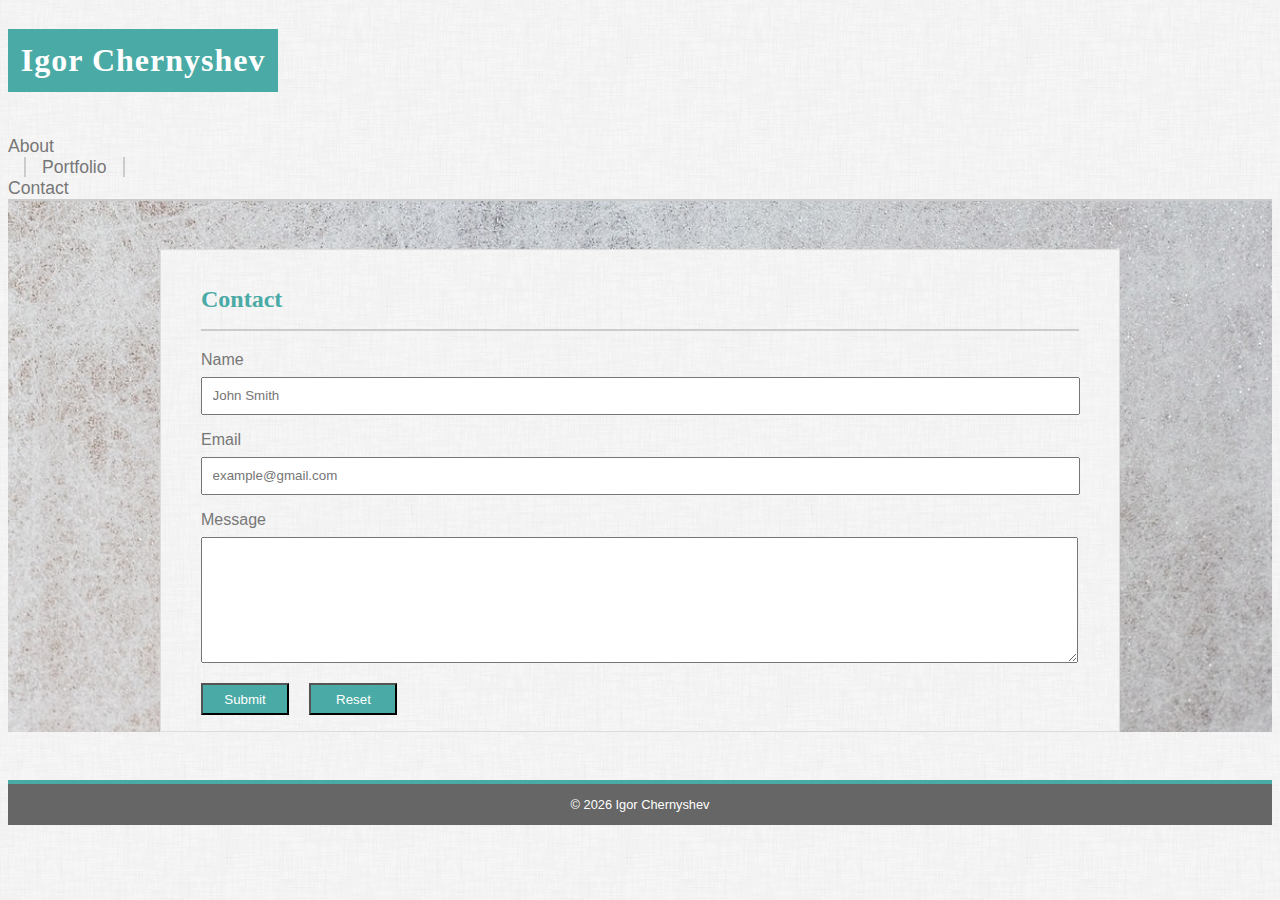
==== contact.html @ 224f3590 "homepage mobile size finished" ====
<!doctype html>
<html lang="en">

<head>
  <!-- Required meta tags -->
  <meta charset="utf-8">
  <meta name="viewport" content="width=device-width, initial-scale=1, shrink-to-fit=no">

  <!-- Bootstrap CSS -->
  <link rel="stylesheet" href="https://stackpath.bootstrapcdn.com/bootstrap/4.1.1/css/bootstrap.min.css" integrity="sha384-WskhaSGFgHYWDcbwN70/dfYBj47jz9qbsMId/iRN3ewGhXQFZCSftd1LZCfmhktB"
    crossorigin="anonymous">

  <link rel="icon" type="image/png" href="./assets/images/brackets.png">
  <link rel="stylesheet" href="./assets/css/normalize.css">
  <link rel="stylesheet" href="./assets/css/style.css">
  <title>Portfolio Bootstrap</title>
</head>

<body>
  <header>
    <a href="./index.html">
      <h1 class="m-0">Igor Chernyshev</h1>
    </a>
    <nav class="container py-2">
      <div class="row mx-0">
        <div class="col">
          <a href="./index.html">About</a>
        </div>
        <div class="col">
          <a class="portfolio" href="./portfolio.html">Portfolio</a>
        </div>
        <div class="col">
          <a href="./contact.html">Contact</a>
        </div>
      </div>
    </nav>
  </header>
  <div class="container">
    <section>
      <div class="content">
        <h2>Contact</h2>
        <form action="contact.html" method="GET">
          <label>Name
            <input type="text" placeholder="John Smith">
          </label>
          <label>Email
            <input type="email" placeholder="example@gmail.com">
          </label>
          <label>Message
            <textarea name="" id="" cols="30" rows="7"></textarea>
          </label>
          <button type="submit">Submit</button>
          <button type="reset">Reset</button>
        </form>
      </div>
    </section>
  </div>

  <footer>
    <p class="footer">&copy;
      <span id="year"></span> Igor Chernyshev</p>
  </footer>


  <!-- Optional JavaScript -->
  <!-- jQuery first, then Popper.js, then Bootstrap JS -->
  <script src="https://code.jquery.com/jquery-3.3.1.slim.min.js" integrity="sha384-q8i/X+965DzO0rT7abK41JStQIAqVgRVzpbzo5smXKp4YfRvH+8abtTE1Pi6jizo"
    crossorigin="anonymous"></script>
  <script src="https://cdnjs.cloudflare.com/ajax/libs/popper.js/1.14.3/umd/popper.min.js" integrity="sha384-ZMP7rVo3mIykV+2+9J3UJ46jBk0WLaUAdn689aCwoqbBJiSnjAK/l8WvCWPIPm49"
    crossorigin="anonymous"></script>
  <script src="https://stackpath.bootstrapcdn.com/bootstrap/4.1.1/js/bootstrap.min.js" integrity="sha384-smHYKdLADwkXOn1EmN1qk/HfnUcbVRZyYmZ4qpPea6sjB/pTJ0euyQp0Mk8ck+5T"
    crossorigin="anonymous"></script>
  <script src="./assets/scripts/script.js"></script>
</body>

</html>
---- assets/css/style.css ----
body {
  box-sizing: border-box;
  font-family: 'Arial', 'Helvetica Neue', Helvetica, sans-serif;
  color: #777;
  background-image: url('../images/dust_scratches.png');
}

h1,
h2 {
  font-family: 'Georgia', Times, 'Times New Roman', serif;
}

nav {
  box-sizing: border-box;
  max-width: 370px;
}

nav a {
  color: #777;
  cursor: pointer;
  font-size: 1.1rem;
  transition: 0.2s;
}

nav a:hover {
  color: #4aaaa5;
  text-decoration: none;
}
a.portfolio {
  padding: 0 34px;
  border-right: 2px solid #ccc;
  border-left: 2px solid #ccc;
}

section {
  background-image: url('../images/dust_scratches.png');
  clear: both;
  width: 340px;
  margin: 1.7rem auto;
}

h1 {
  text-align: center;
  background-color: #4aaaa5;
  color: #fff;
  padding: 0.8rem;
  letter-spacing: 1px;
  /* margin: 0; */
}

h2 {
  color: #4aaaa5;
  padding: 1rem 0;
  border-bottom: 2px solid #ccc;
}

p a {
  color: #4aaaa5;
}

a {
  text-decoration: none;
}

div.content {
  padding: 0 2.5rem;
  padding-bottom: 1rem;
  border: 1px solid #ddd;
}

div.content p {
  line-height: 1.5rem;
}

img.profile {
  width: 100%;
  margin-right: 1.4rem;
}

div.container {
  flex: 1 0 auto;
  /* background-color: #ededed; */
  background-image: url('../images/pattern.jpg');
  background-attachment: fixed;
  border-top: 2px solid #ccc;
  background-repeat: no-repeat;
  background-size: cover;
}

footer {
  flex-shrink: 0;
  border-top: 4px solid #4aaaa5;
}

footer p {
  margin: 0;
  font-size: 80%;
  text-align: center;
  padding: 0.8rem 0;
  background-color: #666;
  color: #fff;
}

input,
textarea {
  width: 97.5%;
  padding: 0.6rem;
  outline: none;
  margin-bottom: 1rem;
  margin-top: 0.5rem;
}

button {
  width: 5.5rem;
  height: 2rem;
  line-height: 0.2rem;
  margin-right: 16px;
  color: #fff;
  background-color: #4aaaa5;
  outline: 0;
  cursor: pointer;
  transition: 0.2s;
}

button:hover {
  background-color: #fff;
  color: #4aaaa5;
  border: 2px solid #4aaaa5;
}

div.portfolio {
  display: inline-block;
  height: 12.3rem;
  margin-right: 2rem;
  margin-bottom: 3rem;
  transition: 0.4s;
}

div.portfolio:hover {
  box-shadow: 0 0 10px 2px rgba(0, 0, 0, 0.3);
}

img.game {
  width: 258px;
}

h3.image-text {
  position: relative;
  text-align: center;
  padding: 5px;
  width: 248px;
  bottom: 23px;
  left: 0;
  background-color: #4aaaa5;
  color: #fff;
}

/* Small */
@media screen and (min-width: 640px) {
  /* header,
  section {
    width: 590px;
    margin: 0 auto;
  } */

  h1 {
    display: inline-block;
  }

  /* section {
    margin: 2rem auto;
  } */
  /* nav {
    float: right;
    width: auto;
  } */

  /* a.portfolio {
    margin: 0 0.8rem;
    padding: 0 0.8rem;
  } */

  div.wrapper {
    padding: 1rem 0;
    margin: 0;
  }

  img.profile {
    float: left;
    width: 150px;
  }

  div.portfolio {
    margin-right: 0;
    height: 11.3rem;
  }

  div.portfolio:nth-of-type(odd) {
    margin-right: 2rem;
  }

  img.game {
    width: 235px;
  }

  h3.image-text {
    width: 225px;
  }
}

/* Medium */
@media screen and (min-width: 768px) {
  header {
    width: 740px;
  }

  section {
    transform: translateX(-4.7rem);
  }

  h1 {
    display: inline-block;
  }
  nav {
    margin: 1.4rem 0 0 0;
  }

  div.portfolio {
    height: 11.3rem;
  }
  a.portfolio {
    margin: 0 1rem;
    padding: 0 1rem;
  }
  img.game {
    width: 235px;
  }
  h3.image-text {
    width: 225px;
  }
}

/* Large */
@media screen and (min-width: 980px) {
  header,
  section {
    width: 960px;
    transform: none;
  }

  section {
    margin: 3rem auto;
  }

  img.profile {
    margin-bottom: 1rem;
  }

  div.portfolio {
    height: 13.7rem;
  }

  img.game {
    width: 294px;
  }
  h3.image-text {
    width: 284px;
  }
}
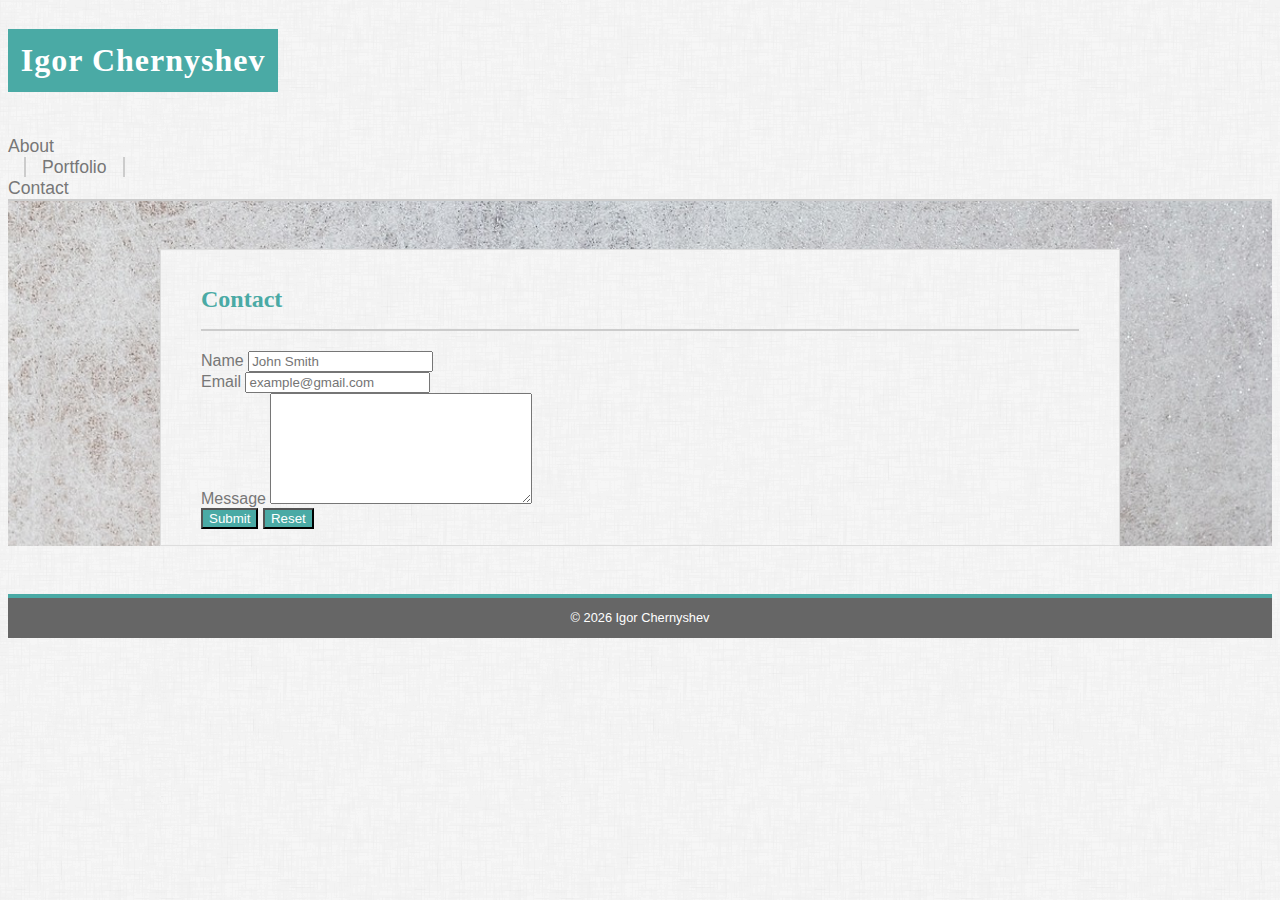
==== commit 2ff9d1bb: "implemented bootstrap for mobile" ====
--- a/contact.html
+++ b/contact.html
@@ -1,5 +1,5 @@
 <!doctype html>
-<html lang="en">
+<html lang="en" class="h-100">
 
 <head>
   <!-- Required meta tags -->
@@ -11,12 +11,11 @@
     crossorigin="anonymous">
 
   <link rel="icon" type="image/png" href="./assets/images/brackets.png">
-  <link rel="stylesheet" href="./assets/css/normalize.css">
   <link rel="stylesheet" href="./assets/css/style.css">
   <title>Portfolio Bootstrap</title>
 </head>
 
-<body>
+<body class="d-flex flex-column h-100">
   <header>
     <a href="./index.html">
       <h1 class="m-0">Igor Chernyshev</h1>
@@ -38,19 +37,22 @@
   <div class="container">
     <section>
       <div class="content">
-        <h2>Contact</h2>
-        <form action="contact.html" method="GET">
-          <label>Name
-            <input type="text" placeholder="John Smith">
-          </label>
-          <label>Email
-            <input type="email" placeholder="example@gmail.com">
-          </label>
-          <label>Message
-            <textarea name="" id="" cols="30" rows="7"></textarea>
-          </label>
-          <button type="submit">Submit</button>
-          <button type="reset">Reset</button>
+        <h2 class="mb-4">Contact</h2>
+        <form action="./contact.html">
+          <div class="form-group">
+            <label class="mb-1" for="name">Name</label>
+            <input id="name" class="form-control" type="text" placeholder="John Smith">
+          </div>
+          <div class="form-group">
+            <label class="mb-1" for="email">Email</label>
+            <input id="email" class="form-control" type="email" placeholder="example@gmail.com">
+          </div>
+          <div class="form-group">
+            <label class="mb-1" for="message">Message</label>
+            <textarea class="form-control" name="message" id="message" cols="30" rows="7"></textarea>
+          </div>
+          <button class="btn mr-3" type="submit">Submit</button>
+          <button class="btn" type="Reset">Reset</button>
         </form>
       </div>
     </section>
--- a/assets/css/style.css
+++ b/assets/css/style.css
@@ -10,8 +10,25 @@
   font-family: 'Georgia', Times, 'Times New Roman', serif;
 }
 
+h1 {
+  text-align: center;
+  background-color: #4aaaa5;
+  color: #fff;
+  padding: 0.8rem;
+  letter-spacing: 1px;
+}
+
+h2 {
+  color: #4aaaa5;
+  padding: 1rem 0;
+  border-bottom: 2px solid #ccc;
+}
+
+a:hover {
+  text-decoration: none;
+}
+
 nav {
-  box-sizing: border-box;
   max-width: 370px;
 }
 
@@ -39,21 +56,6 @@
   margin: 1.7rem auto;
 }
 
-h1 {
-  text-align: center;
-  background-color: #4aaaa5;
-  color: #fff;
-  padding: 0.8rem;
-  letter-spacing: 1px;
-  /* margin: 0; */
-}
-
-h2 {
-  color: #4aaaa5;
-  padding: 1rem 0;
-  border-bottom: 2px solid #ccc;
-}
-
 p a {
   color: #4aaaa5;
 }
@@ -79,7 +81,6 @@
 
 div.container {
   flex: 1 0 auto;
-  /* background-color: #ededed; */
   background-image: url('../images/pattern.jpg');
   background-attachment: fixed;
   border-top: 2px solid #ccc;
@@ -101,38 +102,23 @@
   color: #fff;
 }
 
-input,
-textarea {
-  width: 97.5%;
-  padding: 0.6rem;
+button {
+  color: #fff;
+  background-color: #4aaaa5;
   outline: none;
-  margin-bottom: 1rem;
-  margin-top: 0.5rem;
-}
-
-button {
-  width: 5.5rem;
-  height: 2rem;
-  line-height: 0.2rem;
-  margin-right: 16px;
-  color: #fff;
-  background-color: #4aaaa5;
-  outline: 0;
-  cursor: pointer;
   transition: 0.2s;
 }
 
 button:hover {
   background-color: #fff;
   color: #4aaaa5;
-  border: 2px solid #4aaaa5;
+  border-color: #4aaaa5;
 }
 
 div.portfolio {
   display: inline-block;
-  height: 12.3rem;
-  margin-right: 2rem;
-  margin-bottom: 3rem;
+  height: 12.7rem;
+  /* margin-bottom: 3rem; */
   transition: 0.4s;
 }
 
@@ -144,12 +130,11 @@
   width: 258px;
 }
 
-h3.image-text {
+h4.image-text {
   position: relative;
   text-align: center;
   padding: 5px;
-  width: 248px;
-  bottom: 23px;
+  width: 258px;
   left: 0;
   background-color: #4aaaa5;
   color: #fff;
@@ -180,12 +165,12 @@
     padding: 0 0.8rem;
   } */
 
-  div.wrapper {
+  /* div.wrapper {
     padding: 1rem 0;
     margin: 0;
-  }
-
-  img.profile {
+  } */
+
+  /* img.profile {
     float: left;
     width: 150px;
   }
@@ -205,7 +190,7 @@
 
   h3.image-text {
     width: 225px;
-  }
+  } */
 }
 
 /* Medium */
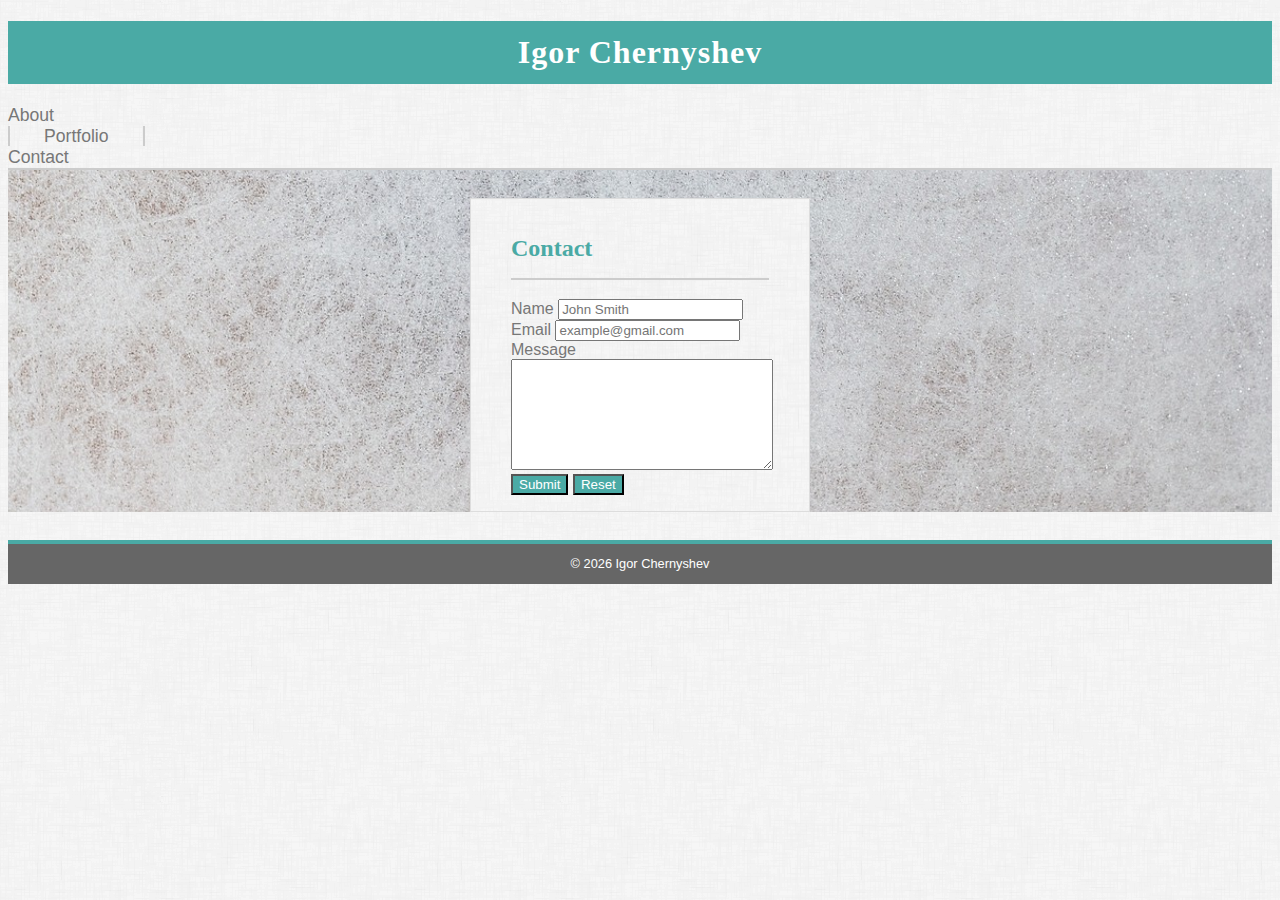
==== commit 3920339b: "changed container to container-fluid" ====
--- a/contact.html
+++ b/contact.html
@@ -20,7 +20,7 @@
     <a href="./index.html">
       <h1 class="m-0">Igor Chernyshev</h1>
     </a>
-    <nav class="container py-2">
+    <nav class="container-fluid py-2">
       <div class="row mx-0">
         <div class="col">
           <a href="./index.html">About</a>
@@ -34,7 +34,7 @@
       </div>
     </nav>
   </header>
-  <div class="container">
+  <div class="container-fluid">
     <section>
       <div class="content">
         <h2 class="mb-4">Contact</h2>
--- a/assets/css/style.css
+++ b/assets/css/style.css
@@ -79,7 +79,7 @@
   margin-right: 1.4rem;
 }
 
-div.container {
+div.container-fluid {
   flex: 1 0 auto;
   background-image: url('../images/pattern.jpg');
   background-attachment: fixed;
@@ -141,36 +141,36 @@
 }
 
 /* Small */
-@media screen and (min-width: 640px) {
-  /* header,
+/* @media screen and (min-width: 640px) { */
+/* header,
   section {
     width: 590px;
     margin: 0 auto;
   } */
 
-  h1 {
+/* h1 {
     display: inline-block;
-  }
-
-  /* section {
+  } */
+
+/* section {
     margin: 2rem auto;
   } */
-  /* nav {
+/* nav {
     float: right;
     width: auto;
   } */
 
-  /* a.portfolio {
+/* a.portfolio {
     margin: 0 0.8rem;
     padding: 0 0.8rem;
   } */
 
-  /* div.wrapper {
+/* div.wrapper {
     padding: 1rem 0;
     margin: 0;
   } */
 
-  /* img.profile {
+/* img.profile {
     float: left;
     width: 150px;
   }
@@ -191,10 +191,10 @@
   h3.image-text {
     width: 225px;
   } */
-}
+/* } */
 
 /* Medium */
-@media screen and (min-width: 768px) {
+/* @media screen and (min-width: 768px) {
   header {
     width: 740px;
   }
@@ -223,10 +223,10 @@
   h3.image-text {
     width: 225px;
   }
-}
+} */
 
 /* Large */
-@media screen and (min-width: 980px) {
+/* @media screen and (min-width: 980px) {
   header,
   section {
     width: 960px;
@@ -251,4 +251,4 @@
   h3.image-text {
     width: 284px;
   }
-}
+} */
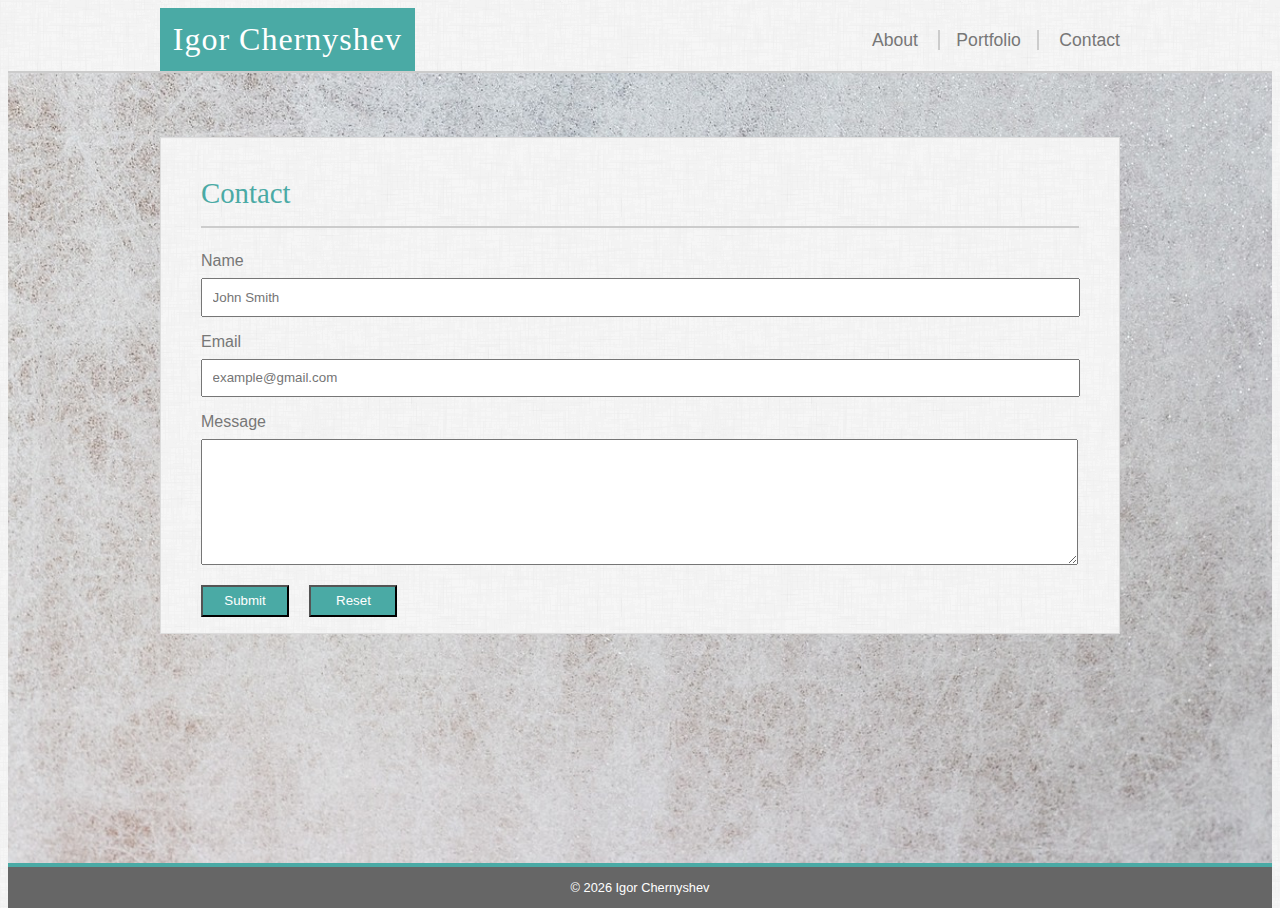
==== commit a53008dd: "bootstrap starter" ====
--- a/contact.html
+++ b/contact.html
@@ -1,5 +1,5 @@
 <!doctype html>
-<html lang="en" class="h-100">
+<html lang="en">
 
 <head>
   <!-- Required meta tags -->
@@ -12,47 +12,36 @@
 
   <link rel="icon" type="image/png" href="./assets/images/brackets.png">
   <link rel="stylesheet" href="./assets/css/style.css">
-  <title>Portfolio Bootstrap</title>
+  <title>Portfolio with Media Queries</title>
 </head>
 
-<body class="d-flex flex-column h-100">
+<body>
   <header>
     <a href="./index.html">
-      <h1 class="m-0">Igor Chernyshev</h1>
+      <h1>Igor Chernyshev</h1>
     </a>
-    <nav class="container-fluid py-2">
-      <div class="row mx-0">
-        <div class="col">
-          <a href="./index.html">About</a>
-        </div>
-        <div class="col">
-          <a class="portfolio" href="./portfolio.html">Portfolio</a>
-        </div>
-        <div class="col">
-          <a href="./contact.html">Contact</a>
-        </div>
-      </div>
+    <nav>
+      <a href="index.html">About</a>
+      <a class="portfolio" href="portfolio.html">Portfolio</a>
+      <a href="contact.html">Contact</a>
     </nav>
   </header>
-  <div class="container-fluid">
+  <div class="wrapper">
     <section>
       <div class="content">
-        <h2 class="mb-4">Contact</h2>
-        <form action="./contact.html">
-          <div class="form-group">
-            <label class="mb-1" for="name">Name</label>
-            <input id="name" class="form-control" type="text" placeholder="John Smith">
-          </div>
-          <div class="form-group">
-            <label class="mb-1" for="email">Email</label>
-            <input id="email" class="form-control" type="email" placeholder="example@gmail.com">
-          </div>
-          <div class="form-group">
-            <label class="mb-1" for="message">Message</label>
-            <textarea class="form-control" name="message" id="message" cols="30" rows="7"></textarea>
-          </div>
-          <button class="btn mr-3" type="submit">Submit</button>
-          <button class="btn" type="Reset">Reset</button>
+        <h2>Contact</h2>
+        <form action="contact.html" method="GET">
+          <label>Name
+            <input type="text" placeholder="John Smith">
+          </label>
+          <label>Email
+            <input type="email" placeholder="example@gmail.com">
+          </label>
+          <label>Message
+            <textarea name="" id="" cols="30" rows="7"></textarea>
+          </label>
+          <button type="submit">Submit</button>
+          <button type="reset">Reset</button>
         </form>
       </div>
     </section>
@@ -62,8 +51,6 @@
     <p class="footer">&copy;
       <span id="year"></span> Igor Chernyshev</p>
   </footer>
-
-
   <!-- Optional JavaScript -->
   <!-- jQuery first, then Popper.js, then Bootstrap JS -->
   <script src="https://code.jquery.com/jquery-3.3.1.slim.min.js" integrity="sha384-q8i/X+965DzO0rT7abK41JStQIAqVgRVzpbzo5smXKp4YfRvH+8abtTE1Pi6jizo"
--- a/assets/css/style.css
+++ b/assets/css/style.css
@@ -1,13 +1,29 @@
+html,
+body {
+  height: 100%;
+}
+
 body {
   box-sizing: border-box;
   font-family: 'Arial', 'Helvetica Neue', Helvetica, sans-serif;
   color: #777;
+  /* I only used flexbox for sticky footer*/
+  display: flex;
+  flex-direction: column;
   background-image: url('../images/dust_scratches.png');
 }
 
 h1,
 h2 {
   font-family: 'Georgia', Times, 'Times New Roman', serif;
+  font-weight: 400;
+}
+
+section {
+  background-image: url('../images/dust_scratches.png');
+  clear: both;
+  width: 340px;
+  margin: 1.7rem auto;
 }
 
 h1 {
@@ -16,20 +32,22 @@
   color: #fff;
   padding: 0.8rem;
   letter-spacing: 1px;
+  margin: 0;
 }
 
 h2 {
+  font-size: 1.8rem;
   color: #4aaaa5;
   padding: 1rem 0;
   border-bottom: 2px solid #ccc;
 }
 
-a:hover {
+p a {
+  color: #4aaaa5;
+}
+
+a {
   text-decoration: none;
-}
-
-nav {
-  max-width: 370px;
 }
 
 nav a {
@@ -41,27 +59,18 @@
 
 nav a:hover {
   color: #4aaaa5;
-  text-decoration: none;
-}
+}
+
 a.portfolio {
-  padding: 0 34px;
+  margin: 0 1.4rem;
+  padding: 0 1.4rem;
   border-right: 2px solid #ccc;
   border-left: 2px solid #ccc;
 }
 
-section {
-  background-image: url('../images/dust_scratches.png');
-  clear: both;
-  width: 340px;
-  margin: 1.7rem auto;
-}
-
-p a {
-  color: #4aaaa5;
-}
-
-a {
-  text-decoration: none;
+nav {
+  width: 274px;
+  margin: 1rem auto;
 }
 
 div.content {
@@ -79,8 +88,9 @@
   margin-right: 1.4rem;
 }
 
-div.container-fluid {
+div.wrapper {
   flex: 1 0 auto;
+  /* background-color: #ededed; */
   background-image: url('../images/pattern.jpg');
   background-attachment: fixed;
   border-top: 2px solid #ccc;
@@ -102,23 +112,38 @@
   color: #fff;
 }
 
+input,
+textarea {
+  width: 97.5%;
+  padding: 0.6rem;
+  outline: none;
+  margin-bottom: 1rem;
+  margin-top: 0.5rem;
+}
+
 button {
+  width: 5.5rem;
+  height: 2rem;
+  line-height: 0.2rem;
+  margin-right: 16px;
   color: #fff;
   background-color: #4aaaa5;
-  outline: none;
+  outline: 0;
+  cursor: pointer;
   transition: 0.2s;
 }
 
 button:hover {
   background-color: #fff;
   color: #4aaaa5;
-  border-color: #4aaaa5;
+  border: 2px solid #4aaaa5;
 }
 
 div.portfolio {
   display: inline-block;
-  height: 12.7rem;
-  /* margin-bottom: 3rem; */
+  height: 12.3rem;
+  margin-right: 2rem;
+  margin-bottom: 3rem;
   transition: 0.4s;
 }
 
@@ -130,47 +155,48 @@
   width: 258px;
 }
 
-h4.image-text {
+h3.image-text {
   position: relative;
   text-align: center;
   padding: 5px;
-  width: 258px;
+  width: 248px;
+  bottom: 23px;
   left: 0;
   background-color: #4aaaa5;
   color: #fff;
 }
 
 /* Small */
-/* @media screen and (min-width: 640px) { */
-/* header,
+@media screen and (min-width: 640px) {
+  header,
   section {
     width: 590px;
     margin: 0 auto;
-  } */
-
-/* h1 {
+  }
+
+  h1 {
     display: inline-block;
-  } */
-
-/* section {
+  }
+
+  section {
     margin: 2rem auto;
-  } */
-/* nav {
+  }
+  nav {
     float: right;
     width: auto;
-  } */
-
-/* a.portfolio {
+  }
+
+  a.portfolio {
     margin: 0 0.8rem;
     padding: 0 0.8rem;
-  } */
-
-/* div.wrapper {
+  }
+
+  div.wrapper {
     padding: 1rem 0;
     margin: 0;
-  } */
-
-/* img.profile {
+  }
+
+  img.profile {
     float: left;
     width: 150px;
   }
@@ -190,11 +216,11 @@
 
   h3.image-text {
     width: 225px;
-  } */
-/* } */
+  }
+}
 
 /* Medium */
-/* @media screen and (min-width: 768px) {
+@media screen and (min-width: 768px) {
   header {
     width: 740px;
   }
@@ -223,10 +249,10 @@
   h3.image-text {
     width: 225px;
   }
-} */
+}
 
 /* Large */
-/* @media screen and (min-width: 980px) {
+@media screen and (min-width: 980px) {
   header,
   section {
     width: 960px;
@@ -251,4 +277,4 @@
   h3.image-text {
     width: 284px;
   }
-} */
+}
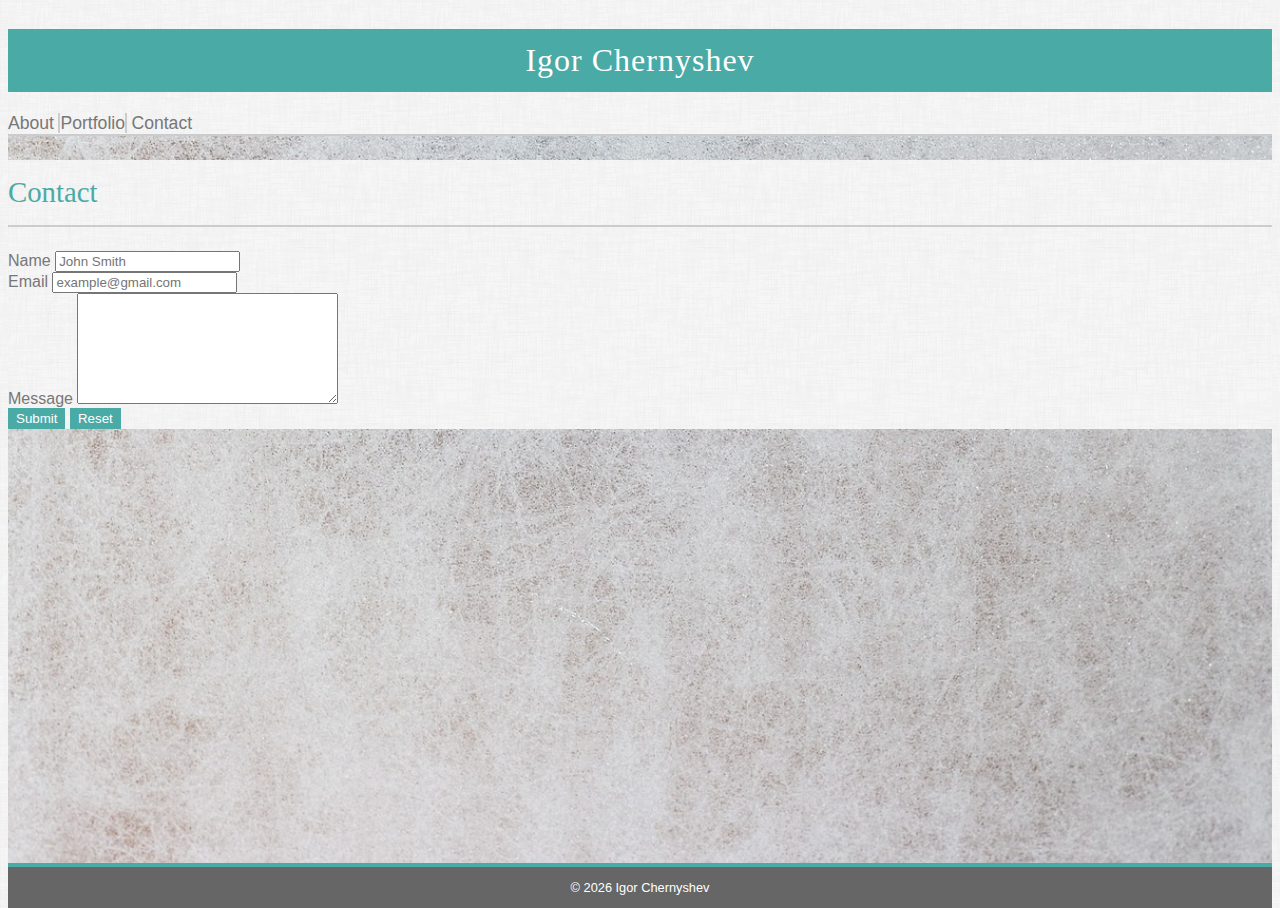
==== commit 1a5a5f64: "adjustments for xl size screen" ====
--- a/contact.html
+++ b/contact.html
@@ -16,32 +16,37 @@
 </head>
 
 <body>
-  <header>
-    <a href="./index.html">
-      <h1>Igor Chernyshev</h1>
-    </a>
-    <nav>
-      <a href="index.html">About</a>
-      <a class="portfolio" href="portfolio.html">Portfolio</a>
-      <a href="contact.html">Contact</a>
-    </nav>
+  <header class="container-fluid">
+    <div class="row">
+      <a class="col-12 col-sm-6 px-0 ml-sm-4 ml-md-4 d-sm-inline-block mr-sm-auto" href="./index.html">
+        <h1 class="ml-md-3 mb-0 d-sm-inline-block">Igor Chernyshev</h1>
+      </a>
+      <nav class="col-12 col-sm-5 col-md-4 mt-sm-3 mr-sm-4 mr-md-5 text-center text-sm-right p-3 p-sm-0">
+        <a class="mr-4 mr-sm-1" href="./index.html">About</a>
+        <a class="portfolio px-4 px-sm-2" href="./portfolio.html">Portfolio</a>
+        <a class="ml-4 ml-sm-1" href="./contact.html">Contact</a>
+      </nav>
+    </div>
   </header>
   <div class="wrapper">
     <section>
       <div class="content">
-        <h2>Contact</h2>
-        <form action="contact.html" method="GET">
-          <label>Name
-            <input type="text" placeholder="John Smith">
-          </label>
-          <label>Email
-            <input type="email" placeholder="example@gmail.com">
-          </label>
-          <label>Message
-            <textarea name="" id="" cols="30" rows="7"></textarea>
-          </label>
-          <button type="submit">Submit</button>
-          <button type="reset">Reset</button>
+        <h2 class="mb-4">Contact</h2>
+        <form action="./contact.html">
+          <div class="form-group">
+            <label class="mb-1" for="name">Name</label>
+            <input id="name" class="form-control" type="text" placeholder="John Smith">
+          </div>
+          <div class="form-group">
+            <label class="mb-1" for="email">Email</label>
+            <input id="email" class="form-control" type="email" placeholder="example@gmail.com">
+          </div>
+          <div class="form-group">
+            <label class="mb-1" for="message">Message</label>
+            <textarea class="form-control" name="message" id="message" cols="30" rows="7"></textarea>
+          </div>
+          <button class="btn mr-3 py-1" type="submit">Submit</button>
+          <button class="btn py-1" type="Reset">Reset</button>
         </form>
       </div>
     </section>
--- a/assets/css/style.css
+++ b/assets/css/style.css
@@ -21,18 +21,22 @@
 
 section {
   background-image: url('../images/dust_scratches.png');
-  clear: both;
+  /* clear: both;
   width: 340px;
-  margin: 1.7rem auto;
+  margin: 1.7rem auto; */
 }
 
 h1 {
+  font-size: 2rem;
   text-align: center;
   background-color: #4aaaa5;
   color: #fff;
   padding: 0.8rem;
   letter-spacing: 1px;
-  margin: 0;
+}
+
+a:hover {
+  text-decoration: none;
 }
 
 h2 {
@@ -59,24 +63,24 @@
 
 nav a:hover {
   color: #4aaaa5;
+  text-decoration: none;
 }
 
 a.portfolio {
-  margin: 0 1.4rem;
-  padding: 0 1.4rem;
+  /* margin: 0 1.4rem;
+  padding: 0 1.4rem; */
   border-right: 2px solid #ccc;
   border-left: 2px solid #ccc;
 }
 
 nav {
-  width: 274px;
-  margin: 1rem auto;
+  /* width: 274px;
+  margin: 1rem auto; */
 }
 
 div.content {
-  padding: 0 2.5rem;
-  padding-bottom: 1rem;
-  border: 1px solid #ddd;
+  /* padding: 0 2.5rem;
+  padding-bottom: 1rem; */
 }
 
 div.content p {
@@ -114,36 +118,31 @@
 
 input,
 textarea {
-  width: 97.5%;
-  padding: 0.6rem;
+  /* width: 97.5%; */
+  /* padding: 0.6rem; */
   outline: none;
-  margin-bottom: 1rem;
-  margin-top: 0.5rem;
-}
-
-button {
-  width: 5.5rem;
-  height: 2rem;
-  line-height: 0.2rem;
-  margin-right: 16px;
+  /* margin-bottom: 1rem;
+  margin-top: 0.5rem; */
+}
+
+.btn {
   color: #fff;
   background-color: #4aaaa5;
-  outline: 0;
-  cursor: pointer;
+  outline: none;
+  border: 2px solid #4aaaa5;
   transition: 0.2s;
 }
 
-button:hover {
+.btn:hover {
   background-color: #fff;
   color: #4aaaa5;
-  border: 2px solid #4aaaa5;
 }
 
 div.portfolio {
   display: inline-block;
-  height: 12.3rem;
+  /* height: 12.3rem;
   margin-right: 2rem;
-  margin-bottom: 3rem;
+  margin-bottom: 3rem; */
   transition: 0.4s;
 }
 
@@ -152,7 +151,7 @@
 }
 
 img.game {
-  width: 258px;
+  /* width: 258px; */
 }
 
 h3.image-text {
@@ -167,8 +166,8 @@
 }
 
 /* Small */
-@media screen and (min-width: 640px) {
-  header,
+@media screen and (min-width: 576px) {
+  /* header,
   section {
     width: 590px;
     margin: 0 auto;
@@ -181,47 +180,46 @@
   section {
     margin: 2rem auto;
   }
-  nav {
-    float: right;
+  nav { */
+  /* float: right;
     width: auto;
-  }
-
-  a.portfolio {
+  } */
+
+  /* a.portfolio {
     margin: 0 0.8rem;
     padding: 0 0.8rem;
-  }
-
-  div.wrapper {
+  } */
+
+  /* div.wrapper {
     padding: 1rem 0;
     margin: 0;
-  }
+  } */
 
   img.profile {
-    float: left;
-    width: 150px;
-  }
-
-  div.portfolio {
+    width: 200px;
+  }
+
+  /* div.portfolio {
     margin-right: 0;
     height: 11.3rem;
-  }
-
-  div.portfolio:nth-of-type(odd) {
+  } */
+
+  /* div.portfolio:nth-of-type(odd) {
     margin-right: 2rem;
-  }
-
-  img.game {
+  } */
+
+  /* img.game {
     width: 235px;
-  }
-
-  h3.image-text {
+  } */
+
+  /* h3.image-text {
     width: 225px;
-  }
+  } */
 }
 
 /* Medium */
 @media screen and (min-width: 768px) {
-  header {
+  /* header {
     width: 740px;
   }
 
@@ -248,12 +246,12 @@
   }
   h3.image-text {
     width: 225px;
-  }
+  } */
 }
 
 /* Large */
-@media screen and (min-width: 980px) {
-  header,
+@media screen and (min-width: 992px) {
+  /* header,
   section {
     width: 960px;
     transform: none;
@@ -263,9 +261,14 @@
     margin: 3rem auto;
   }
 
+  */
+
   img.profile {
+    width: 200px;
     margin-bottom: 1rem;
   }
+
+  /*
 
   div.portfolio {
     height: 13.7rem;
@@ -276,5 +279,5 @@
   }
   h3.image-text {
     width: 284px;
-  }
-}
+  } */
+}
